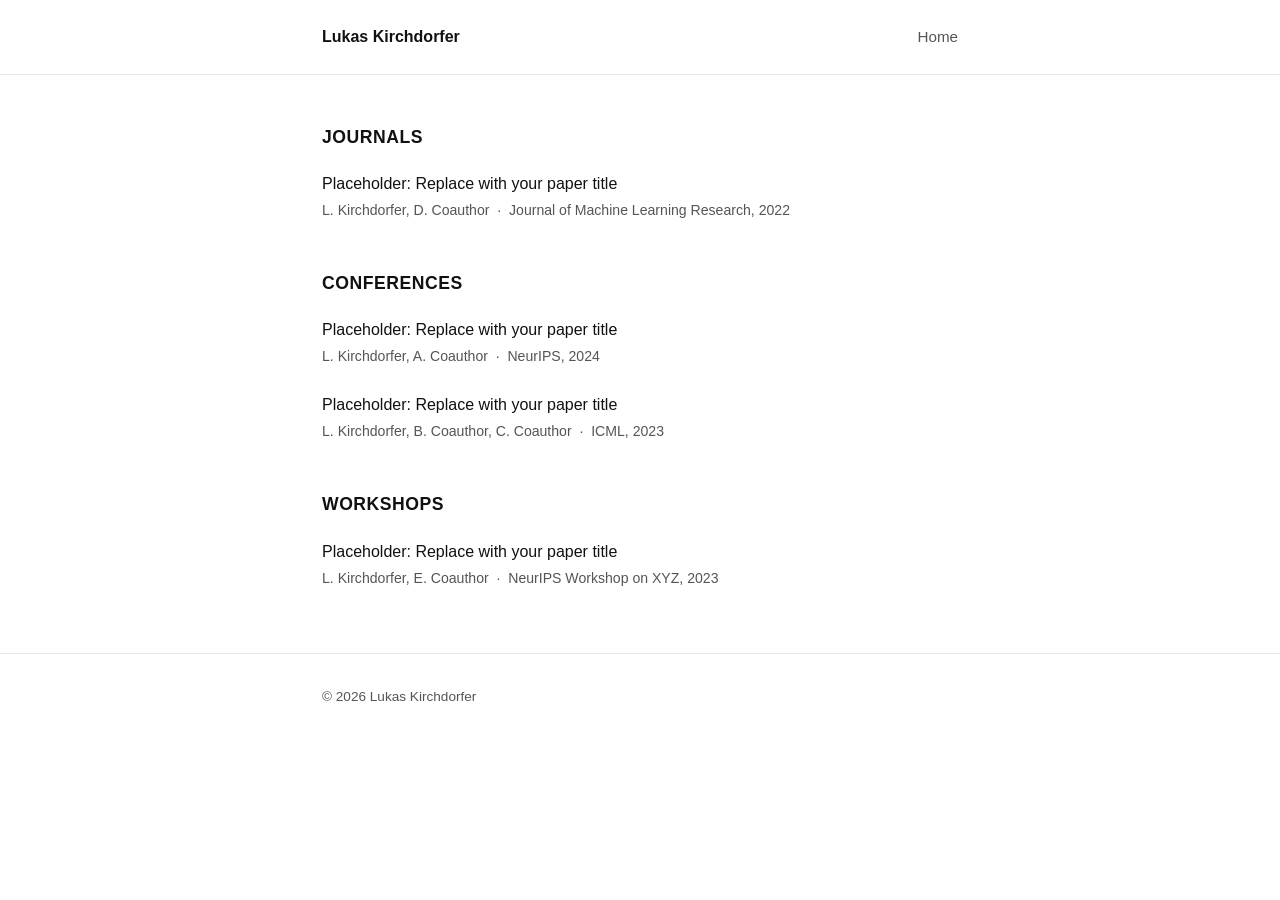
==== publications.html @ 6e2c08fb "feat: add publications subpage with journal/conference/workshop sections" ====
<!DOCTYPE html>
<html lang="en">
<head>
  <meta charset="UTF-8">
  <meta name="viewport" content="width=device-width, initial-scale=1.0">
  <title>Publications – Lukas Kirchdorfer</title>
  <link rel="stylesheet" href="style.css">
</head>
<body>
  <nav>
    <div class="container">
      <a href="index.html" class="nav-name">Lukas Kirchdorfer</a>
      <a href="index.html" class="nav-link">Home</a>
    </div>
  </nav>

  <main class="container">

    <!-- Journals -->
    <section id="journals" class="hidden">
      <h2>Journals</h2>
      <ul class="pub-list" id="journal-list"></ul>
    </section>

    <!-- Conferences -->
    <section id="conferences" class="hidden">
      <h2>Conferences</h2>
      <ul class="pub-list" id="conference-list"></ul>
    </section>

    <!-- Workshops -->
    <section id="workshops" class="hidden">
      <h2>Workshops</h2>
      <ul class="pub-list" id="workshop-list"></ul>
    </section>

  </main>

  <footer>
    <div class="container">© 2026 Lukas Kirchdorfer</div>
  </footer>

  <script>
    function renderPubEntry(pub) {
      const li = document.createElement('li');
      li.className = 'pub-entry';
      li.innerHTML = `
        <div class="pub-title"><a href="${pub.url}" target="_blank" rel="noopener">${pub.title}</a></div>
        <div class="pub-meta">${pub.authors} &nbsp;·&nbsp; ${pub.venue}, ${pub.year}</div>
      `;
      return li;
    }

    function populateSection(sectionId, listId, pubs) {
      if (pubs.length === 0) return;
      const section = document.getElementById(sectionId);
      const list = document.getElementById(listId);
      section.classList.remove('hidden');
      pubs
        .sort((a, b) => b.year - a.year)
        .forEach(pub => list.appendChild(renderPubEntry(pub)));
    }

    async function loadAllPublications() {
      try {
        const response = await fetch('./data/publications.json');
        const data = await response.json();
        const journals = data.publications.filter(p => p.type === 'journal');
        const conferences = data.publications.filter(p => p.type === 'conference');
        const workshops = data.publications.filter(p => p.type === 'workshop');
        populateSection('journals', 'journal-list', journals);
        populateSection('conferences', 'conference-list', conferences);
        populateSection('workshops', 'workshop-list', workshops);
      } catch (e) {
        document.querySelector('main').innerHTML += '<p>Publications unavailable.</p>';
      }
    }
    loadAllPublications();
  </script>
</body>
</html>
---- style.css ----
/* style.css */
*, *::before, *::after {
  box-sizing: border-box;
  margin: 0;
  padding: 0;
}

body {
  font-family: -apple-system, BlinkMacSystemFont, 'Segoe UI', sans-serif;
  font-size: 16px;
  line-height: 1.6;
  color: #111;
  background: #fff;
}

.container {
  max-width: 700px;
  margin: 0 auto;
  padding: 0 2rem;
}

/* Nav */
nav {
  padding: 1.5rem 0;
  border-bottom: 1px solid #e8e8e8;
  margin-bottom: 3rem;
}

nav .container {
  display: flex;
  justify-content: space-between;
  align-items: center;
}

.nav-name {
  font-weight: 600;
  color: #111;
  text-decoration: none;
}

.nav-link {
  color: #555;
  text-decoration: none;
  font-size: 0.95rem;
}

.nav-link:hover {
  color: #111;
}

/* Intro */
h1 {
  font-size: 1.75rem;
  font-weight: 700;
  margin-bottom: 0.35rem;
  letter-spacing: -0.01em;
}

.subtitle {
  color: #555;
  font-size: 0.95rem;
  margin-bottom: 1rem;
}

.bio {
  margin-bottom: 1.25rem;
  color: #111;
}

.social-links {
  display: flex;
  gap: 1.25rem;
  list-style: none;
  flex-wrap: wrap;
}

.social-links a {
  color: #555;
  text-decoration: none;
  font-size: 0.9rem;
}

.social-links a:hover {
  color: #111;
}

/* Sections */
section {
  margin-top: 3rem;
  margin-bottom: 1rem;
}

h2 {
  font-size: 1.1rem;
  font-weight: 600;
  letter-spacing: 0.03em;
  text-transform: uppercase;
  margin-bottom: 1.25rem;
  color: #111;
}

/* Publications */
.pub-list {
  list-style: none;
}

.pub-entry {
  margin-bottom: 1.5rem;
}

.pub-title a {
  color: #111;
  text-decoration: none;
  font-weight: 500;
}

.pub-title a:hover {
  color: #555;
}

.pub-meta {
  font-size: 0.88rem;
  color: #555;
  margin-top: 0.15rem;
}

.all-pubs-link {
  display: inline-block;
  margin-top: 0.5rem;
  color: #555;
  text-decoration: none;
  font-size: 0.9rem;
}

.all-pubs-link:hover {
  color: #111;
}

/* Experience */
.exp-list {
  list-style: none;
}

.exp-entry {
  margin-bottom: 1.25rem;
}

.exp-role {
  font-weight: 500;
  color: #111;
}

.exp-date {
  font-size: 0.88rem;
  color: #555;
  margin-top: 0.1rem;
}

.exp-desc {
  font-size: 0.9rem;
  color: #555;
  margin-top: 0.15rem;
}

/* Utility */
.hidden {
  display: none;
}

/* Footer */
footer {
  margin-top: 4rem;
  padding: 2rem 0;
  border-top: 1px solid #e8e8e8;
  font-size: 0.85rem;
  color: #555;
}
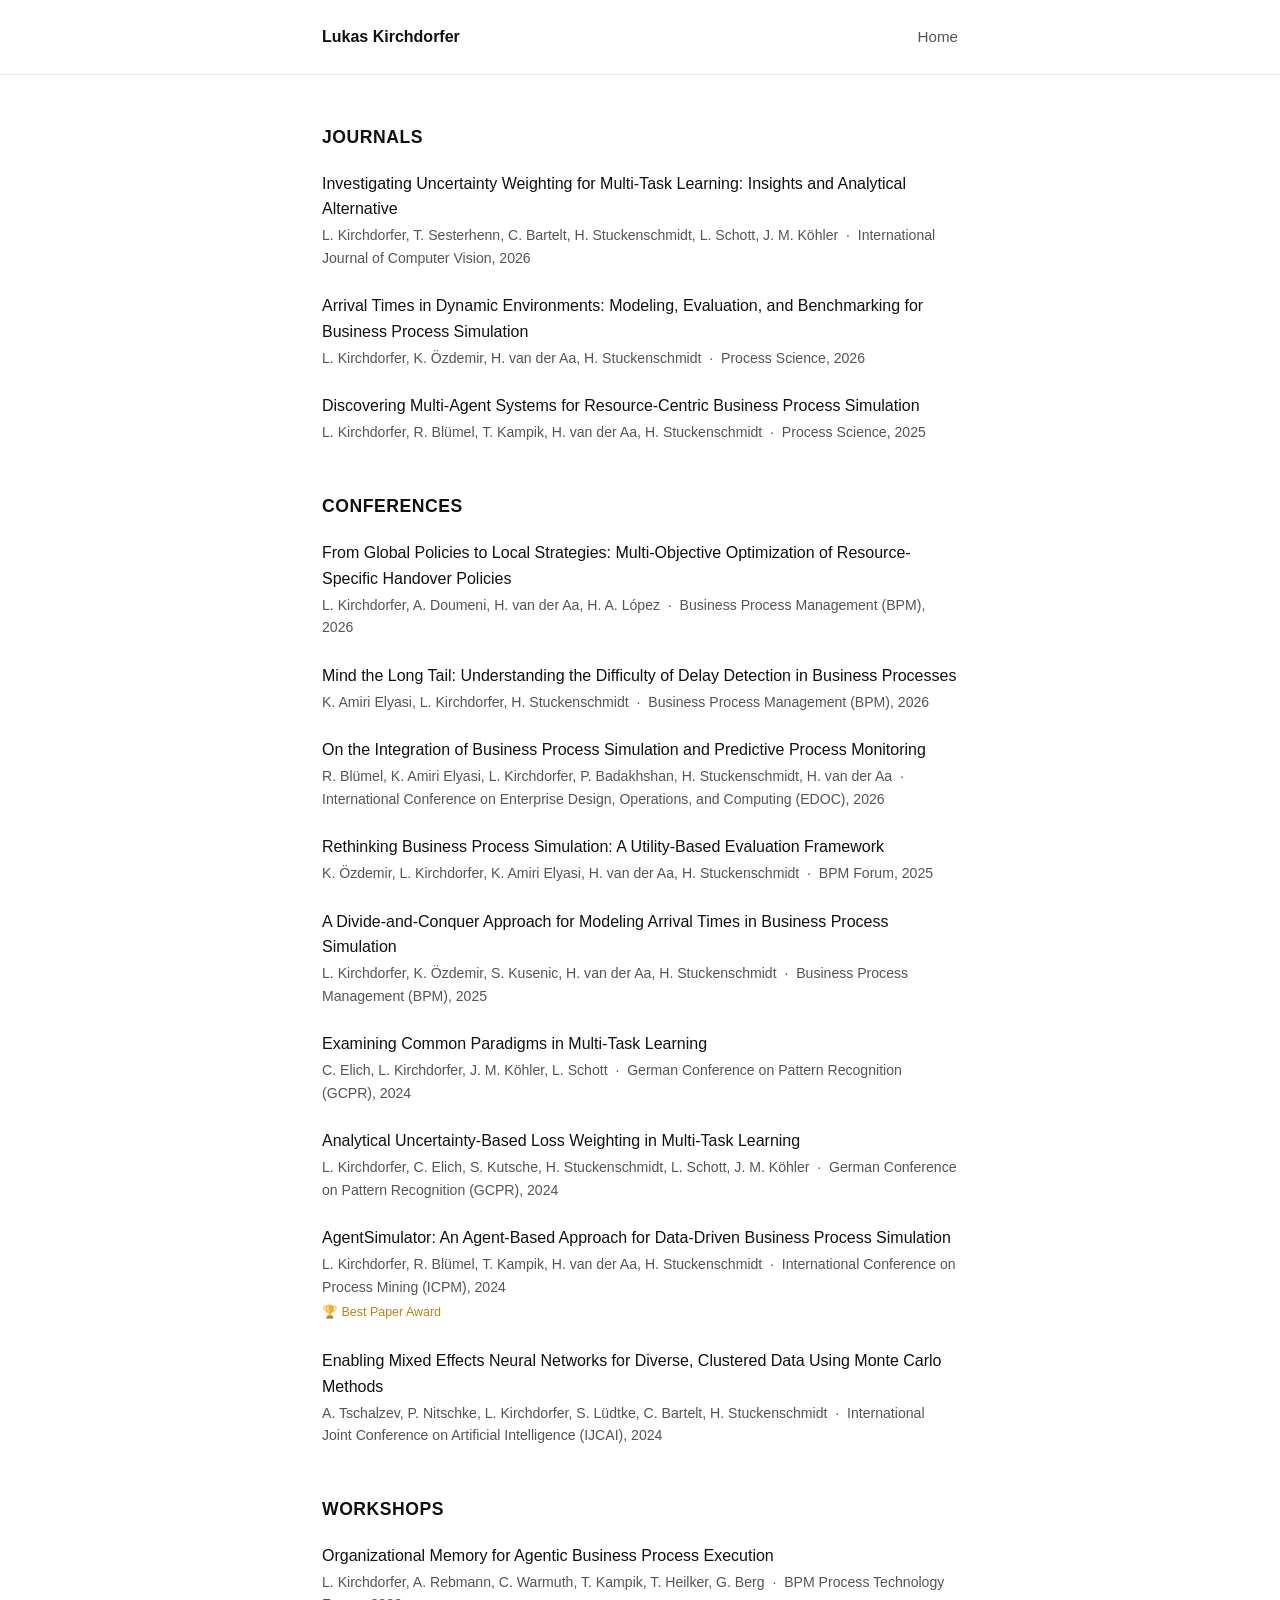
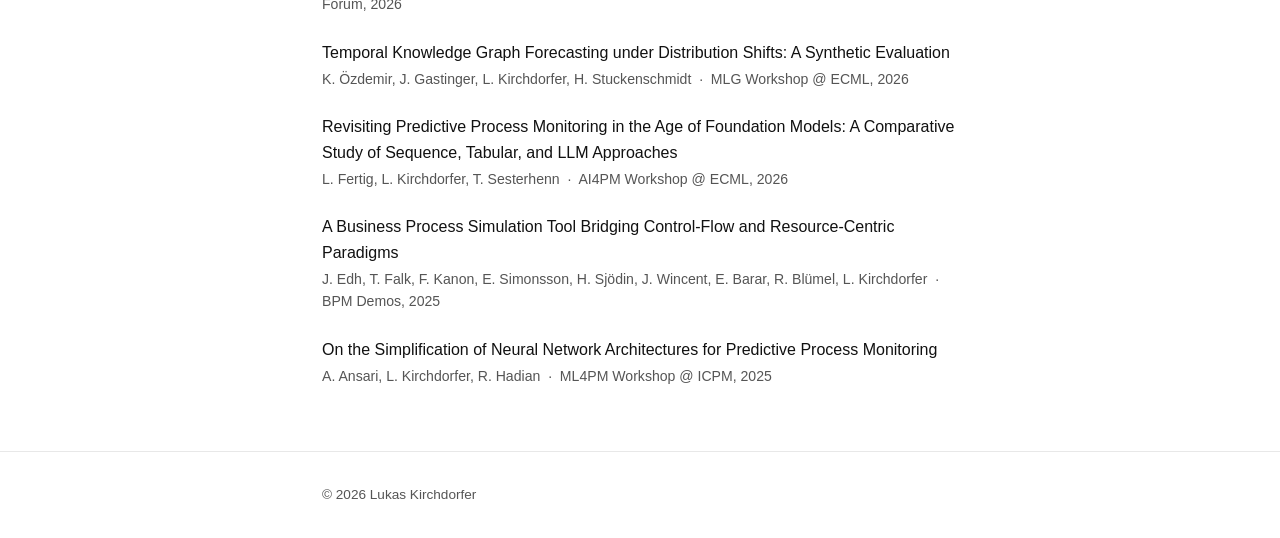
==== commit e83ae275: "update publications" ====
--- a/publications.html
+++ b/publications.html
@@ -47,6 +47,7 @@
       li.innerHTML = `
         <div class="pub-title"><a href="${pub.url}" target="_blank" rel="noopener">${pub.title}</a></div>
         <div class="pub-meta">${pub.authors} &nbsp;·&nbsp; ${pub.venue}, ${pub.year}</div>
+        ${pub.award ? `<div class="pub-award">🏆 ${pub.award}</div>` : ''}
       `;
       return li;
     }
@@ -64,6 +65,7 @@
     async function loadAllPublications() {
       try {
         const response = await fetch('./data/publications.json');
+        if (!response.ok) throw new Error(`HTTP ${response.status}`);
         const data = await response.json();
         const journals = data.publications.filter(p => p.type === 'journal');
         const conferences = data.publications.filter(p => p.type === 'conference');
--- a/style.css
+++ b/style.css
@@ -162,6 +162,14 @@
   margin-top: 0.15rem;
 }
 
+/* Award badge */
+.pub-award {
+  display: inline-block;
+  font-size: 0.78rem;
+  color: #b8860b;
+  margin-top: 0.2rem;
+}
+
 /* Utility */
 .hidden {
   display: none;
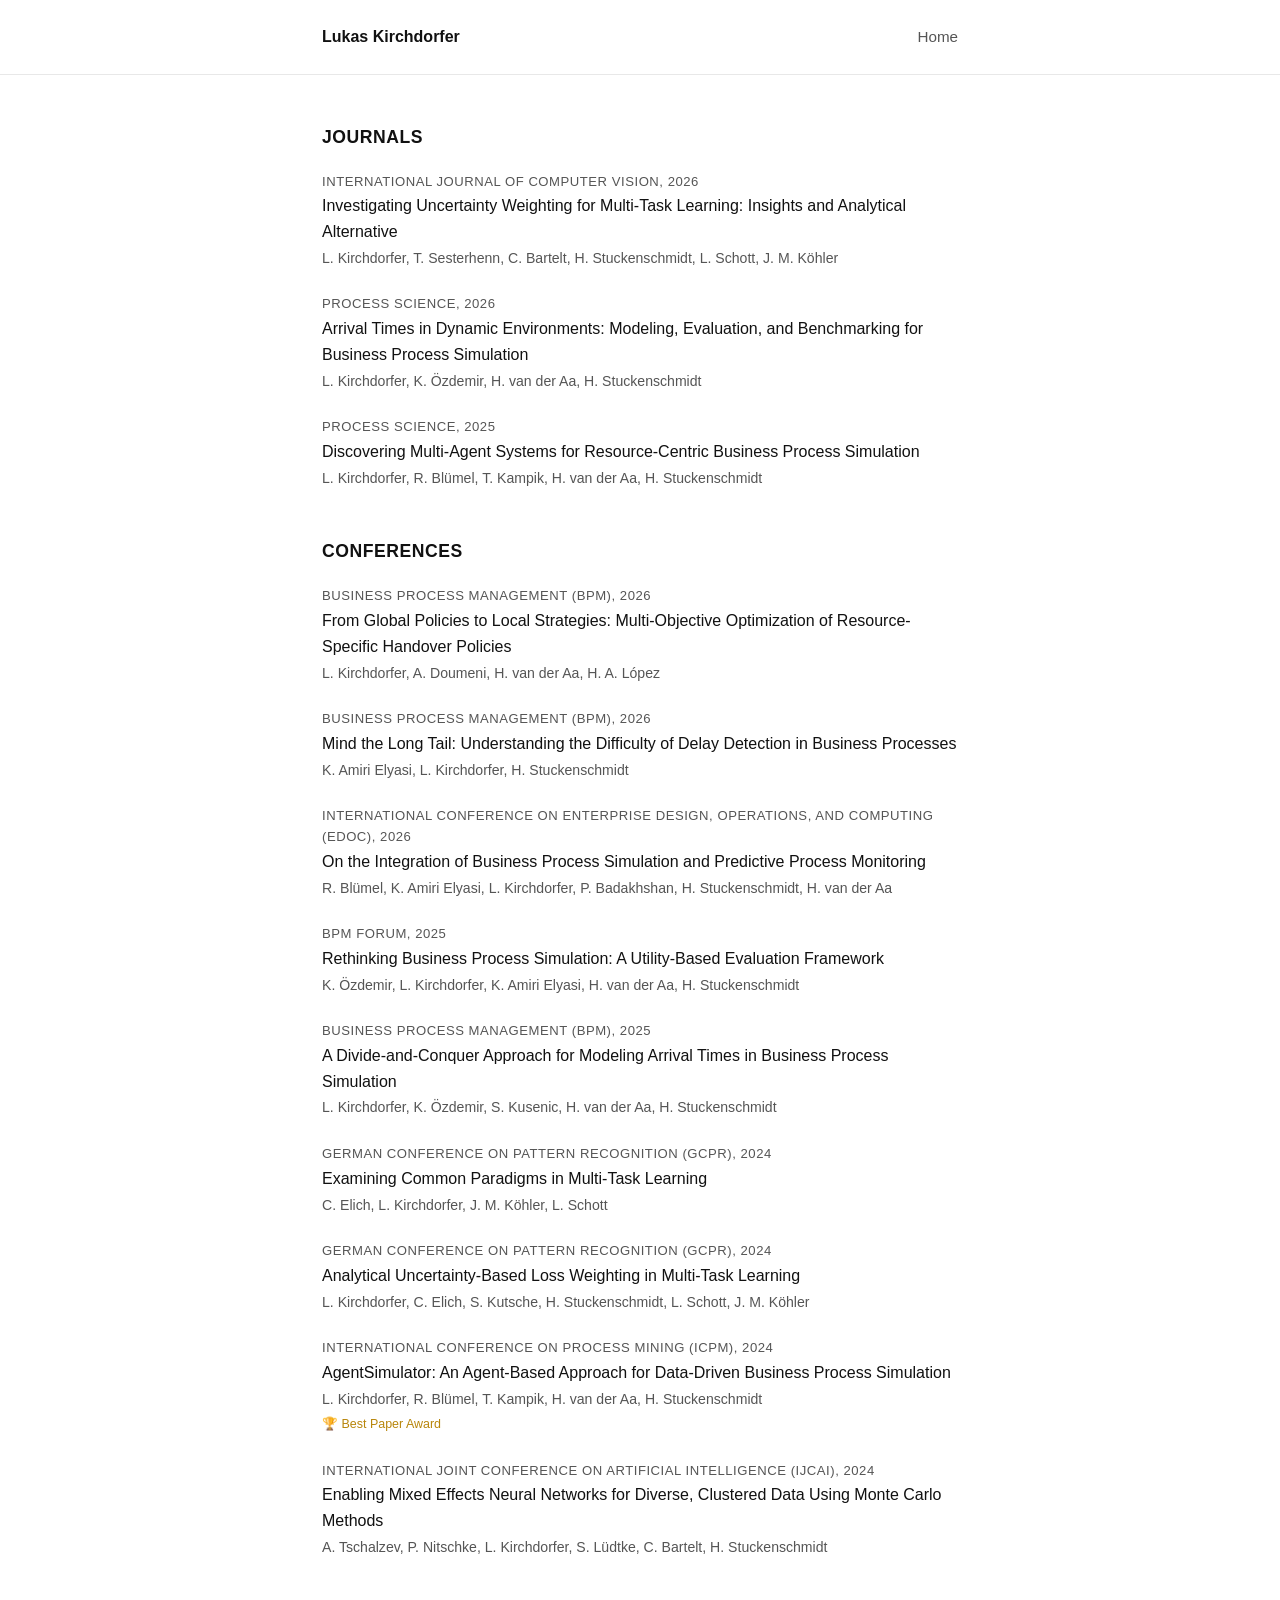
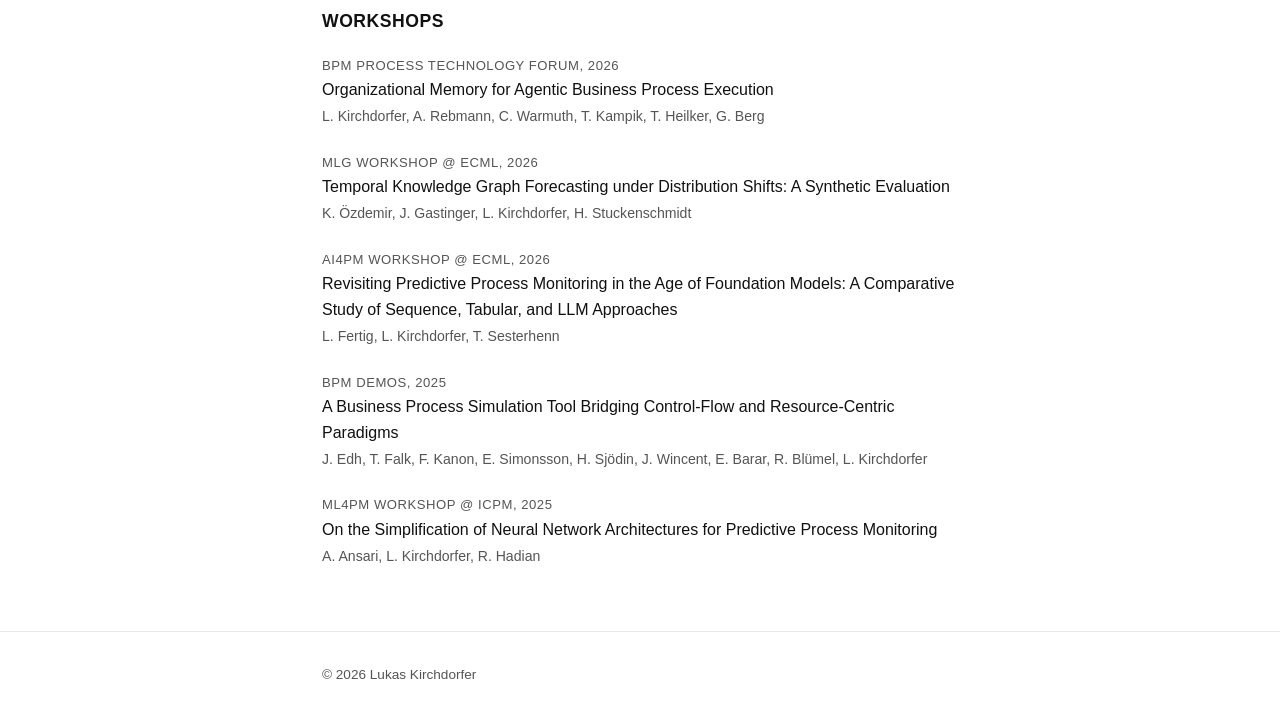
==== commit 64166293: "feat: show venue above title, add award badge" ====
--- a/publications.html
+++ b/publications.html
@@ -45,8 +45,9 @@
       const li = document.createElement('li');
       li.className = 'pub-entry';
       li.innerHTML = `
+        <div class="pub-venue">${pub.venue}, ${pub.year}</div>
         <div class="pub-title"><a href="${pub.url}" target="_blank" rel="noopener">${pub.title}</a></div>
-        <div class="pub-meta">${pub.authors} &nbsp;·&nbsp; ${pub.venue}, ${pub.year}</div>
+        <div class="pub-meta">${pub.authors}</div>
         ${pub.award ? `<div class="pub-award">🏆 ${pub.award}</div>` : ''}
       `;
       return li;
--- a/style.css
+++ b/style.css
@@ -108,6 +108,14 @@
   margin-bottom: 1.5rem;
 }
 
+.pub-venue {
+  font-size: 0.82rem;
+  color: #555;
+  text-transform: uppercase;
+  letter-spacing: 0.04em;
+  margin-bottom: 0.1rem;
+}
+
 .pub-title a {
   color: #111;
   text-decoration: none;
